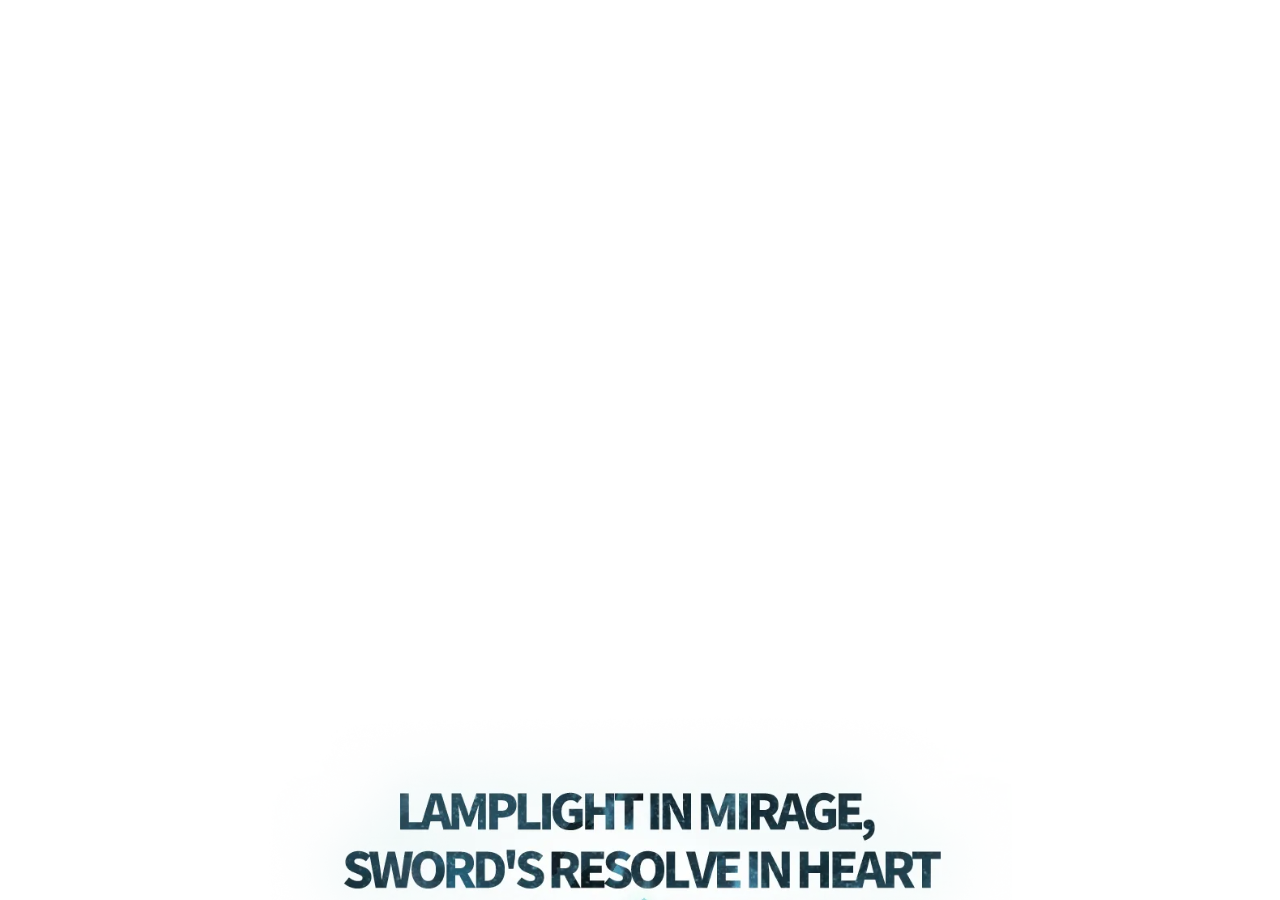
==== index.html @ 046d1449 "Update index.html" ====
<!DOCTYPE html>
<html lang="en">
<head>
    <meta charset="UTF-8">
    <meta name="viewport" content="width=device-width, initial-scale=1.0">
    <title>Wuthering Waves Page</title>
    <link rel="stylesheet" href="styles.css">
</head>
<body>
<div class="scroll-container">
    
    <!-- HTML SECTION: The actual structural building blocks -->
    <div class="hero-container">

        <!-- Your looping video layer -->
        <!-- Change "bg.mp4" to match your exact file name if it's different! -->
        <video autoplay loop muted playsinline class="bg-video">
            <source src="sources/bg.mp4" type="video/mp4">
        </video>

        <!-- Your text block floating over the video -->
        <div class="hero-content">
           <img src="sources/text.webp" class="hero-title-img">
        </div>

    </div>
</div>
<script src="script.js"></script>
</body>
</html>
---- styles.css ----
/* 1. Reset rules: Clears default browser gaps/margins */
       html, body {
           margin: 0;
           padding: 0;
           width: 100%;
           height: 100%;
           overflow: hidden; /* Stops accidental browser scrolling bars */
        }
        * {
            margin: 0;
            padding: 0;
            box-sizing: border-box;
        }

        /* 2. Main screen container: Sets the height to fill 100% of the screen */
        .scroll-container{
             width: 100%;
             height: 100vh;
             overflow-y: scroll;
             scroll-snap-type: y mandatory;
             scroll-behavior: smooth;
        }

        .page{
             width: 100%
             height: 100vh;
             scroll-snap-align: start;
        }

        .hero-container {
            position: relative;
            width: 100%;
            height: 100%;
            overflow: hidden;
            font-family: 'Verdana', sans-serif;
        }

        /* 3. The Video layer: Forces the video to stretch behind the text */
        .bg-video {
            position: absolute;
            top: 0;
            left: 0;
            width: 100%;
            height: 100%;
            object-fit: cover; /* Keeps characters from stretching weirdly */
            z-index: -1; /* Pushes video to the absolute bottom layer */
        }

        /* 4. The Content layer: Centers text right over the top of the playing video */
        .hero-content {
            position: relative;
            z-index: 1;        /* Pulls text forward so you can read it */
            height: 100%;
            display: flex;
            flex-direction: column;
            justify-content: center;
            align-items: center;
            color: white;      /* Makes text white */
            text-align: center;
            padding: 20px;
        }

        /* Styling for your big title text */
        .hero-content h1 {
            font-size: 2.5rem;
            letter-spacing: 2px;
            margin-bottom: 10px;
            text-transform: uppercase;
        }

        /* Styling for your smaller date description text */
        .hero-content p {
            font-size: 1rem;
            color: #cccccc; /* Off-white color for subheadings */
            letter-spacing: 1px;
        }
        .hero-title-img {
            max-width: 60%;  /* Keeps it from hitting the edges of the phone screen */
            height: auto;    /* Keeps the shape perfectly proportional */
            transform: translateY(120px);
            transition: all 1.2 ease-out;
        }
        .hero-title-img.active{
             opacity: 1;
             transform: translateY(0) !important;
        }
/* This applies only to computers and larger screens */
     @media (min-width: 1100px) {
        .hero-title-img {
            transform: translateY(400px); /* Keeps the image down like that if you are on PC */
    }
}
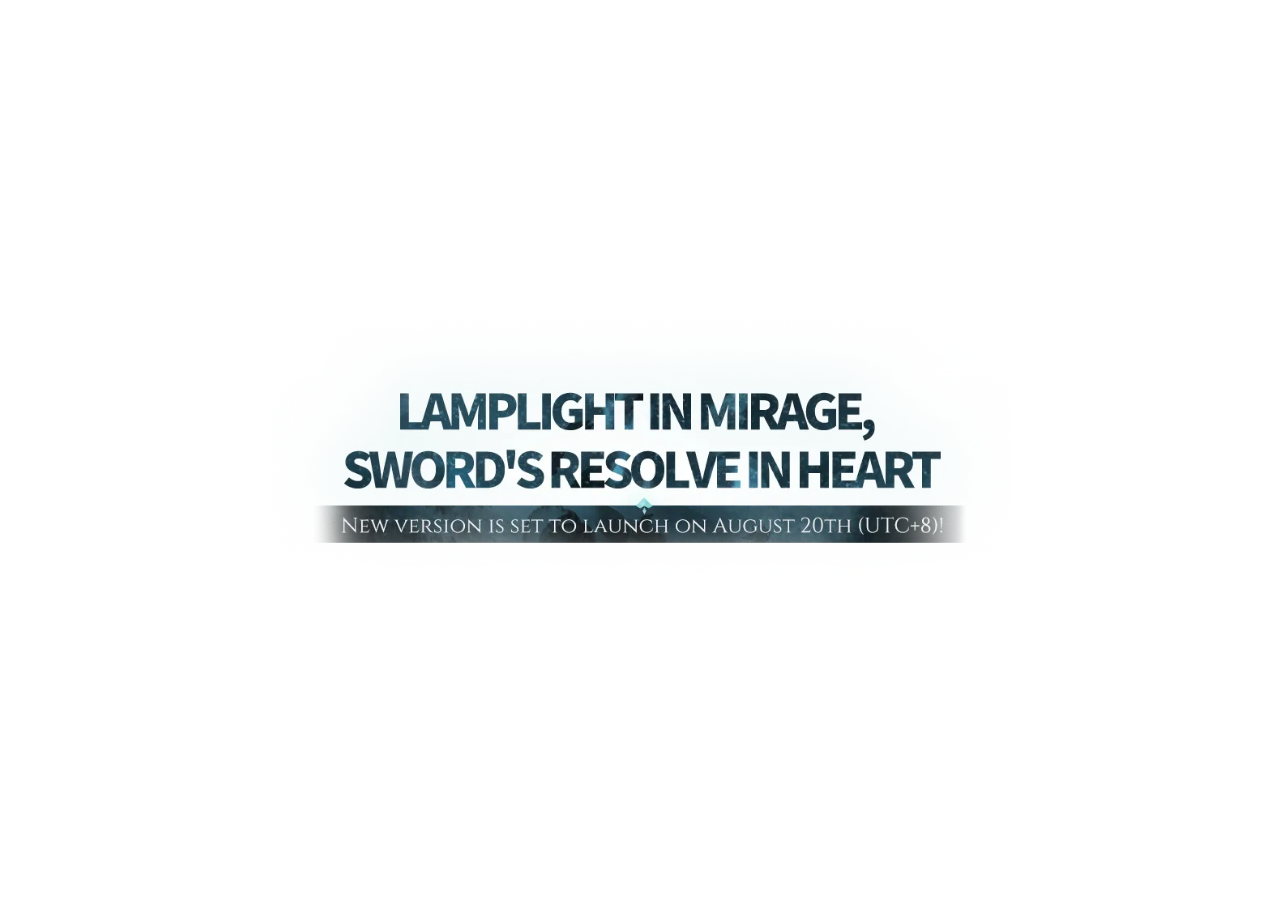
==== commit 29fab998: "Update index.html" ====
--- a/index.html
+++ b/index.html
@@ -7,8 +7,8 @@
     <link rel="stylesheet" href="styles.css">
 </head>
 <body>
-<div class="scroll-container">
-    
+
+<div class="scroll-container">   
     <!-- HTML SECTION: The actual structural building blocks -->
     <div class="hero-container">
 
@@ -20,10 +20,10 @@
 
         <!-- Your text block floating over the video -->
         <div class="hero-content">
-           <img src="sources/text.webp" class="hero-title-img">
+           <img src="sources/text.webp" class="hero-title-img animate-me">
         </div>
-
     </div>
+    <h1>Page 2: WuWa Maybe</h1>
 </div>
 <script src="script.js"></script>
 </body>
--- a/styles.css
+++ b/styles.css
@@ -22,7 +22,7 @@
         }
 
         .page{
-             width: 100%
+             width: 100%;
              height: 100vh;
              scroll-snap-align: start;
         }
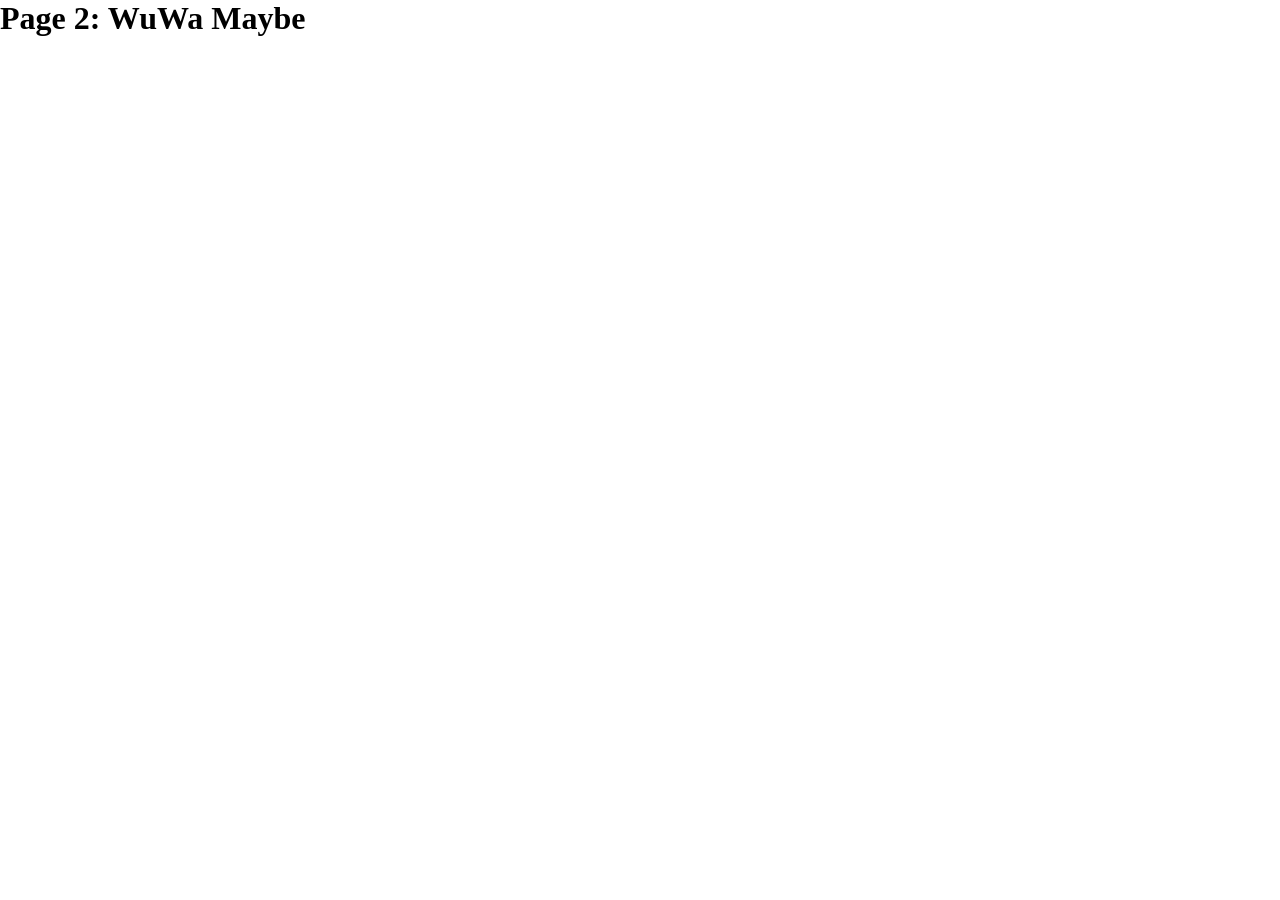
==== commit 6246f046: "Update index.html" ====
--- a/index.html
+++ b/index.html
@@ -23,7 +23,9 @@
            <img src="sources/text.webp" class="hero-title-img animate-me">
         </div>
     </div>
+    <div class="page">
     <h1>Page 2: WuWa Maybe</h1>
+    </div>
 </div>
 <script src="script.js"></script>
 </body>
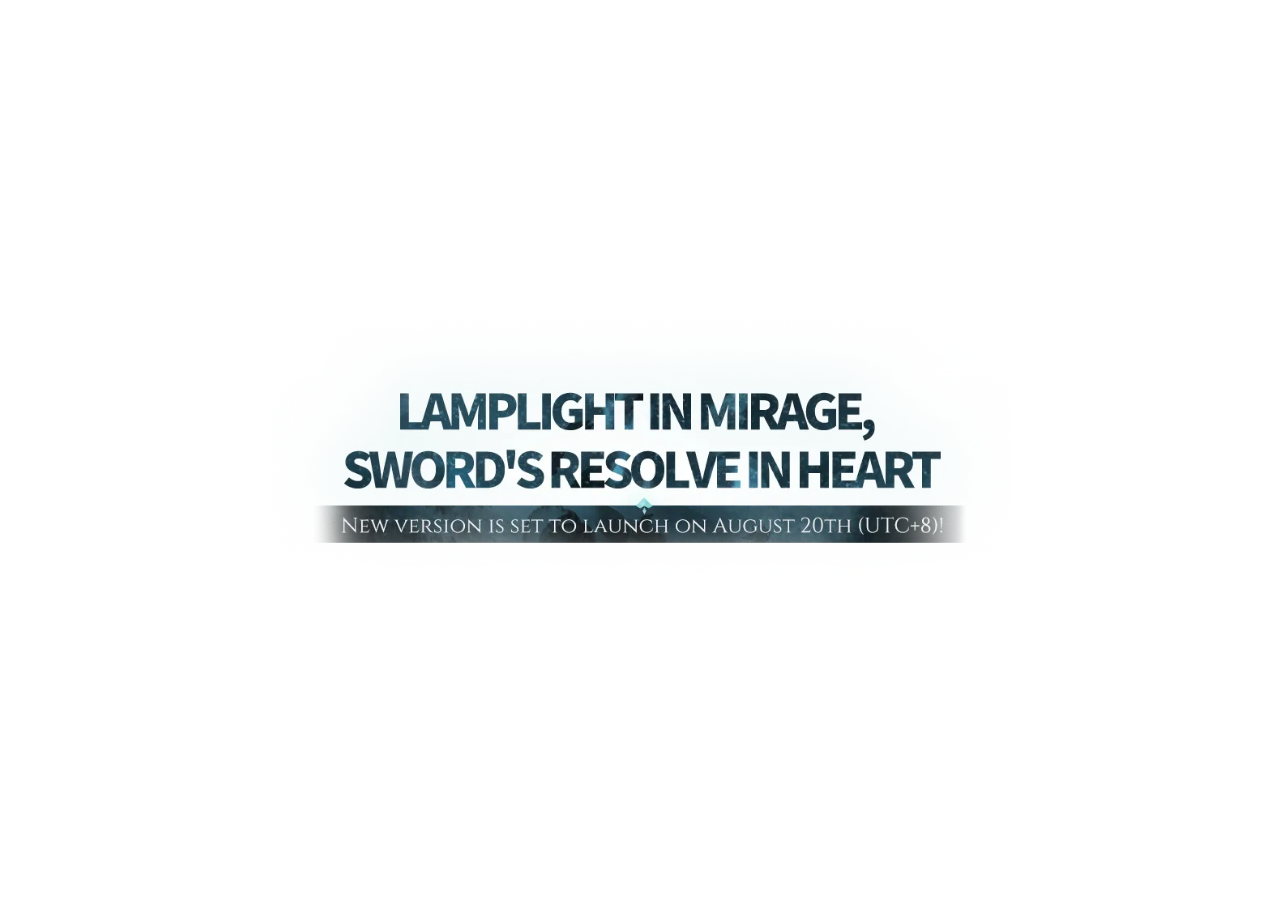
==== commit 3df6f8bf: "Update index.html" ====
--- a/index.html
+++ b/index.html
@@ -10,7 +10,7 @@
 
 <div class="scroll-container">   
     <!-- HTML SECTION: The actual structural building blocks -->
-    <div class="hero-container">
+    <div class="hero-container page">
 
         <!-- Your looping video layer -->
         <!-- Change "bg.mp4" to match your exact file name if it's different! -->
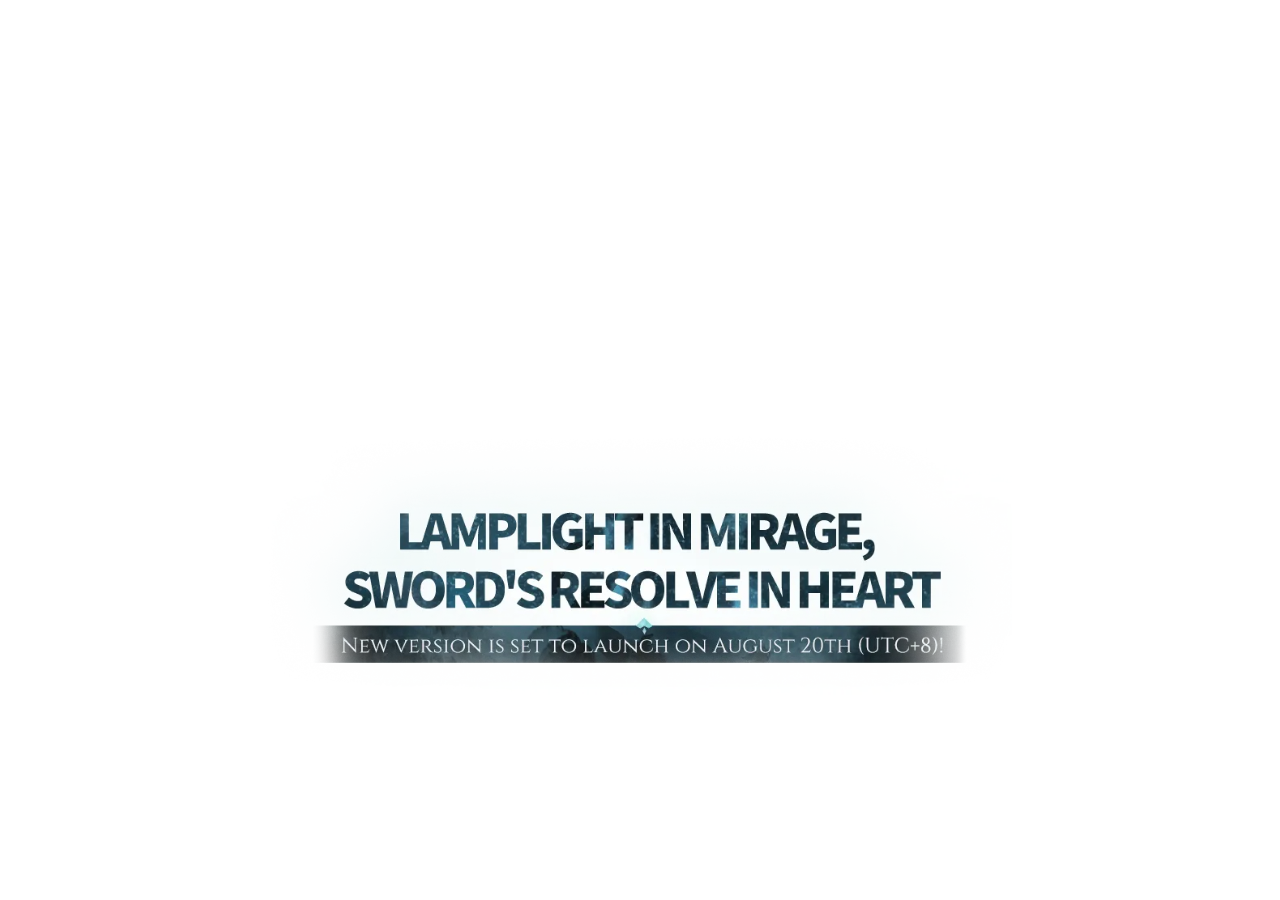
==== commit c524bd0b: "Update index.html" ====
--- a/index.html
+++ b/index.html
@@ -8,23 +8,24 @@
 </head>
 <body>
 
-<div class="scroll-container">   
-    <!-- HTML SECTION: The actual structural building blocks -->
-    <div class="hero-container page">
+<div class="scroll-container">  
+    
+    <div class="scroll-track">
+        <div class="hero-container page">
 
-        <!-- Your looping video layer -->
-        <!-- Change "bg.mp4" to match your exact file name if it's different! -->
-        <video autoplay loop muted playsinline class="bg-video">
-            <source src="sources/bg.mp4" type="video/mp4">
-        </video>
-
-        <!-- Your text block floating over the video -->
-        <div class="hero-content">
-           <img src="sources/text.webp" class="hero-title-img animate-me">
+           
+            <video autoplay loop muted playsinline class="bg-video">
+                <source src="sources/bg.mp4" type="video/mp4">
+            </video>
+    
+            
+            <div class="hero-content">
+               <img src="sources/text.webp" class="hero-title-img animate-me">
+            </div>
         </div>
-    </div>
-    <div class="page">
-    <h1>Page 2: WuWa Maybe</h1>
+        <div class="page">
+        <h1>Page 2: WuWa Maybe</h1>
+        </div>
     </div>
 </div>
 <script src="script.js"></script>
--- a/styles.css
+++ b/styles.css
@@ -16,9 +16,12 @@
         .scroll-container{
              width: 100%;
              height: 100vh;
-             overflow-y: scroll;
-             scroll-snap-type: y mandatory;
-             scroll-behavior: smooth;
+             overflow: hidden;
+        }
+        .scroll-track{
+             width: 100%;
+             height: 100%;
+             transition: transform 1.2s cubic-bezier(0.25, 1, 0.5, 1);
         }
 
         .page{
@@ -77,12 +80,12 @@
         .hero-title-img {
             max-width: 60%;  /* Keeps it from hitting the edges of the phone screen */
             height: auto;    /* Keeps the shape perfectly proportional */
-            transform: translateY(120px);
-            transition: all 1.2 ease-out;
+            transform: translateY(7.813rem);
+            transition: all 1.2s ease-out;
         }
         .hero-title-img.active{
              opacity: 1;
-             transform: translateY(0) !important;
+             transform: translateY(7.5rem) !important;
         }
 /* This applies only to computers and larger screens */
      @media (min-width: 1100px) {
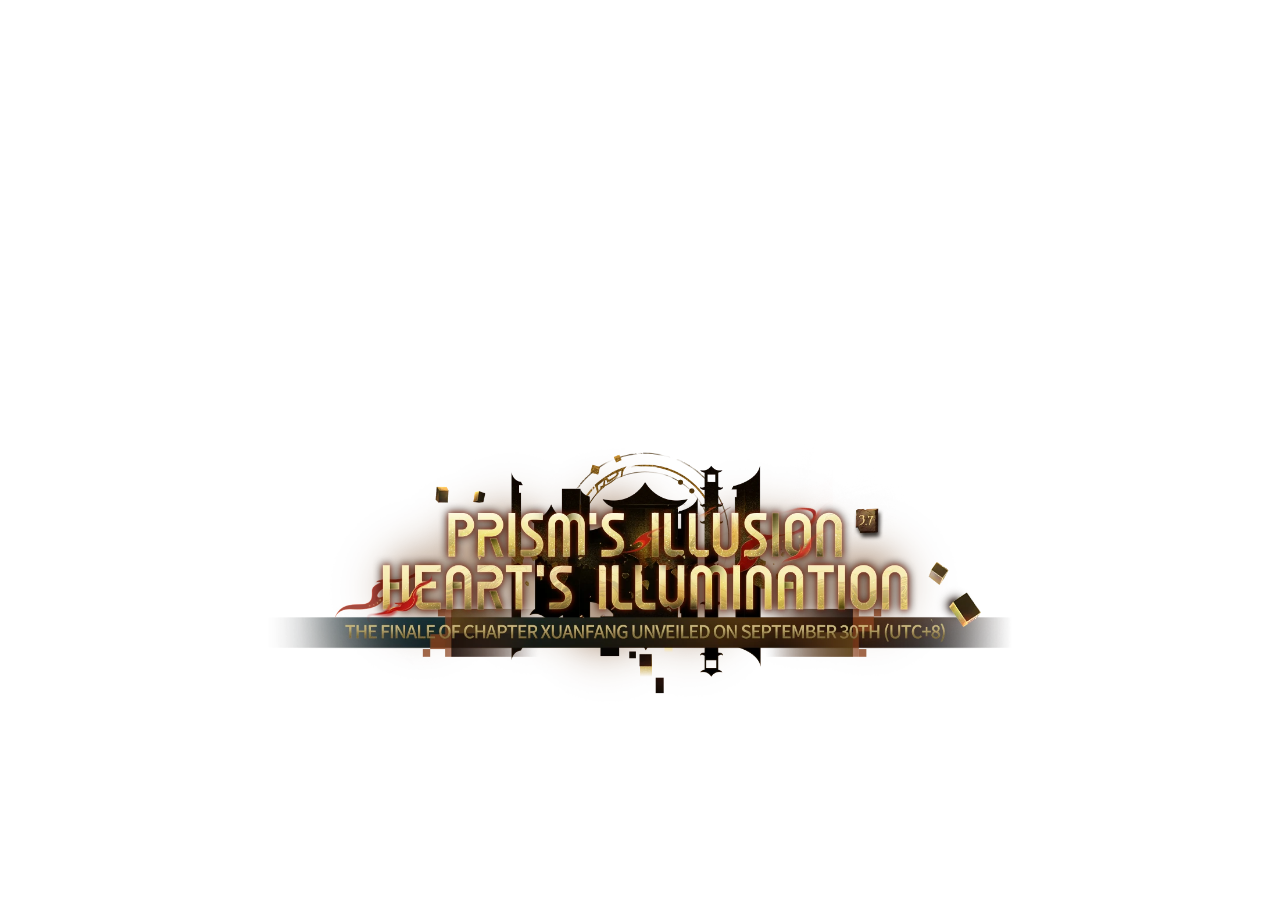
==== commit 7260f058: "Update index.html" ====
--- a/index.html
+++ b/index.html
@@ -15,12 +15,12 @@
 
            
             <video autoplay loop muted playsinline class="bg-video">
-                <source src="sources/bg.mp4" type="video/mp4">
+                <source src="sources/bg2-video.mp4" type="video/mp4">
             </video>
     
             
             <div class="hero-content">
-               <img src="sources/text.webp" class="hero-title-img animate-me">
+               <img src="sources/main title.webp" class="hero-title-img animate-me">
             </div>
         </div>
         <div class="page">
